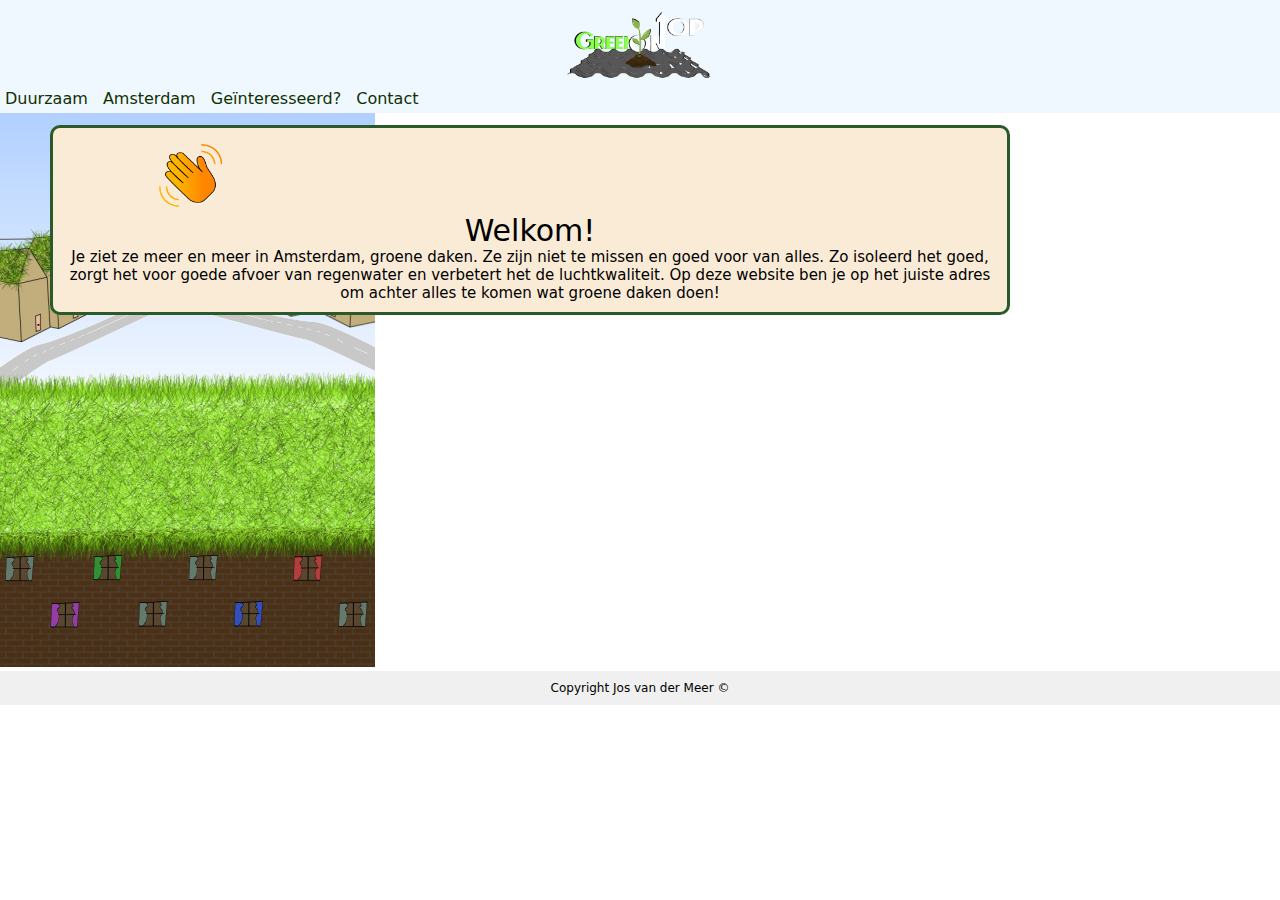
==== index.html @ d452fb86 "Add files via upload" ====
<!DOCTYPE html>
<html lang="nl">

<head>
    <meta charset="UTF-8">
    <meta name="viewport" content="width=device-width, initial-scale=1.0">
    <title>Welkom - Home</title>
    <link rel="stylesheet" href="styles/style.css">
</head>

<body>
    <header>
        <a href="index.html">
            <img src="images/logo_projectzwarte_bg.png" alt="Logo Green on top">
        </a>
        <nav>
            <ul>
                <li><a href="duurzaam.html">Duurzaam</a></li>
                <li><a href="amsterdam.html">Amsterdam</a></li>
                <li><a href="geinteresseerd.html">Geïnteresseerd?</a></li>
                <li><a href="contact.html">Contact</a></li>
            </ul>
        </nav>
    </header>

    <main>
        <section class="welkomclass">
            <img class="welkomimg" src="images/welkom_icon.png" alt="Zwaaiende hand (welkom)">
            <h1>Welkom!</h1>
                <p>Je ziet ze meer en meer in Amsterdam, groene daken. Ze zijn niet te missen en goed voor van alles. Zo isoleerd het
                    goed, zorgt het voor goede afvoer van regenwater en verbetert het de luchtkwaliteit. Op deze website ben je op het
                    juiste adres om achter alles te komen wat groene daken doen!
                </p>
        </section>
        <img src="images/Loop_bg_app_1_top.png" alt="Achtergrond foto stad met groene daken">
    </main>

    <footer>
        <p>Copyright Jos van der Meer ©</p>
    </footer>

</body>

</html>
---- styles/style.css ----
* {
    padding: 0;
    margin: 0;
    box-sizing: border-box;
    font-family:system-ui, -apple-system, BlinkMacSystemFont, 'Segoe UI', Roboto, Oxygen, Ubuntu, Cantarell, 'Open Sans', 'Helvetica Neue', sans-serif;
    font-weight: 100;
}

header img {
    width:150px;
    display: block;
    margin: auto;
}

header {
    background-color: aliceblue;
    position: fixed;
    width: 100%;
    z-index: 2;
}

nav a {
    text-decoration: none;
    color: rgb(14, 49, 0);
    list-style-type: none;
}

nav ul li {
    display: inline-block;
    padding: 5px;
}

main section {
    background-color: antiquewhite;
    border:solid rgb(42, 90, 41);
    border-radius: 10px;
    text-align: center;
    position: absolute;
    display: flex;
    flex-direction: column;
    width: 75%;
    margin-top: 125px;
    margin-left: 50px;
    font-size: 12px;
}

.welkomclass {
    margin-left: 50px;
    font-size: 15px;
    padding: 10px;
}

main section ul {
    padding: 10px;
    list-style-type: none
}


.welkomimg {
    width: 75px;
    margin-left: 90px;
}

.duurzaamimg {
    width:100px;
    margin-left: 80px
}



footer {
    background-color: #f0f0f0;
    text-align: center;
    padding: 10px;
    font-size: 12px;
}
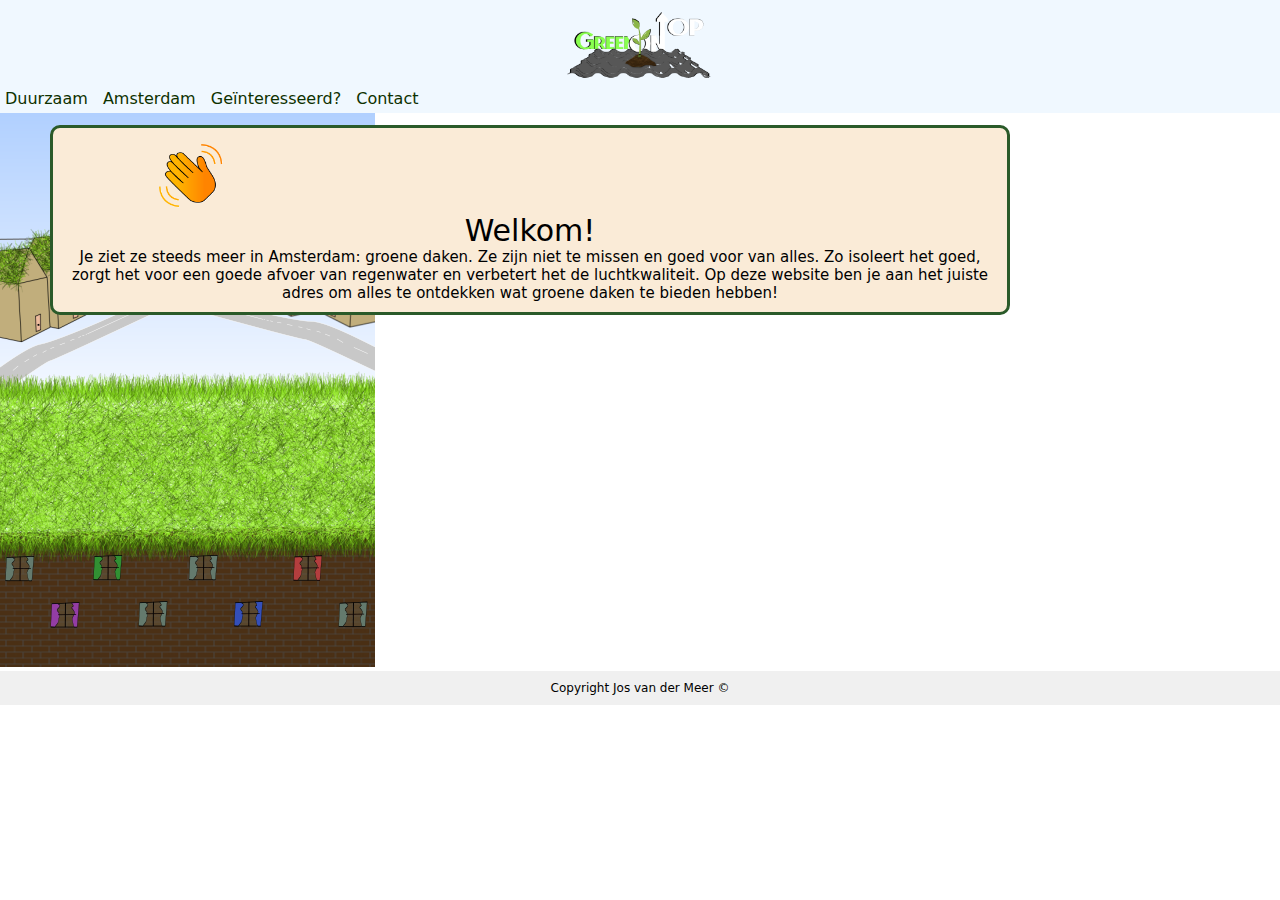
==== commit 7fa0ca15: "Add files via upload" ====
--- a/index.html
+++ b/index.html
@@ -27,9 +27,9 @@
         <section class="welkomclass">
             <img class="welkomimg" src="images/welkom_icon.png" alt="Zwaaiende hand (welkom)">
             <h1>Welkom!</h1>
-                <p>Je ziet ze meer en meer in Amsterdam, groene daken. Ze zijn niet te missen en goed voor van alles. Zo isoleerd het
-                    goed, zorgt het voor goede afvoer van regenwater en verbetert het de luchtkwaliteit. Op deze website ben je op het
-                    juiste adres om achter alles te komen wat groene daken doen!
+                <p>Je ziet ze steeds meer in Amsterdam: groene daken. Ze zijn niet te missen en goed voor van alles.
+                Zo isoleert het goed, zorgt het voor een goede afvoer van regenwater en verbetert het de luchtkwaliteit.
+                Op deze website ben je aan het juiste adres om alles te ontdekken wat groene daken te bieden hebben!
                 </p>
         </section>
         <img src="images/Loop_bg_app_1_top.png" alt="Achtergrond foto stad met groene daken">
--- a/styles/style.css
+++ b/styles/style.css
@@ -42,6 +42,7 @@
     margin-top: 125px;
     margin-left: 50px;
     font-size: 12px;
+    padding: 10px;
 }
 
 .welkomclass {
@@ -63,10 +64,19 @@
 
 .duurzaamimg {
     width:100px;
-    margin-left: 80px
+    margin-left: 80px;
 }
 
+.adamimg {
+    width: 100px;
+    margin-left: 80px;
+}
 
+.dakimg {
+    width: 130px;
+    margin-left: 65px;
+    margin-top: 5px;
+}
 
 footer {
     background-color: #f0f0f0;
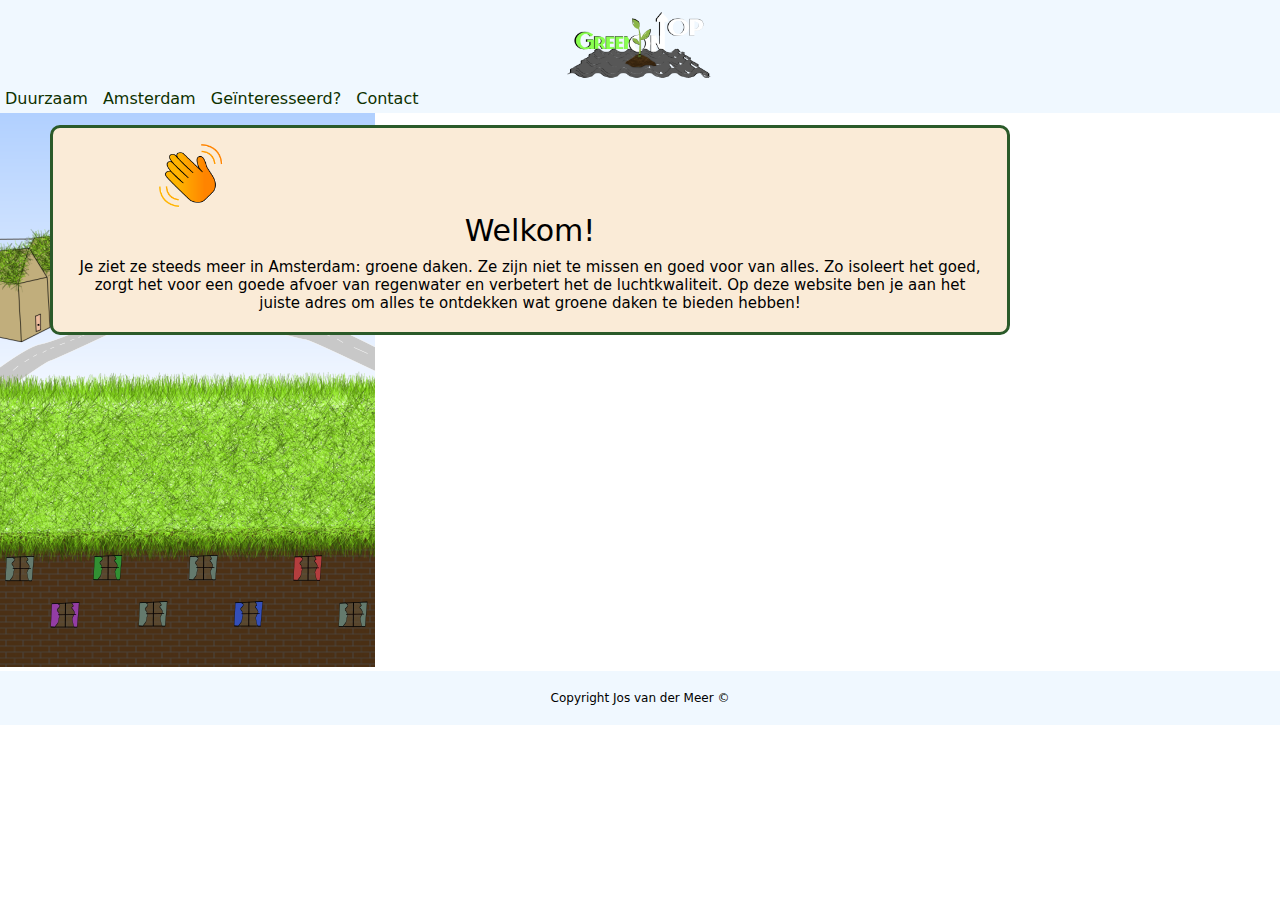
==== commit 96e12712: "Add files via upload" ====
--- a/index.html
+++ b/index.html
@@ -27,10 +27,10 @@
         <section class="welkomclass">
             <img class="welkomimg" src="images/welkom_icon.png" alt="Zwaaiende hand (welkom)">
             <h1>Welkom!</h1>
-                <p>Je ziet ze steeds meer in Amsterdam: groene daken. Ze zijn niet te missen en goed voor van alles.
+            <p>Je ziet ze steeds meer in Amsterdam: groene daken. Ze zijn niet te missen en goed voor van alles.
                 Zo isoleert het goed, zorgt het voor een goede afvoer van regenwater en verbetert het de luchtkwaliteit.
                 Op deze website ben je aan het juiste adres om alles te ontdekken wat groene daken te bieden hebben!
-                </p>
+            </p>
         </section>
         <img src="images/Loop_bg_app_1_top.png" alt="Achtergrond foto stad met groene daken">
     </main>
--- a/styles/style.css
+++ b/styles/style.css
@@ -2,12 +2,12 @@
     padding: 0;
     margin: 0;
     box-sizing: border-box;
-    font-family:system-ui, -apple-system, BlinkMacSystemFont, 'Segoe UI', Roboto, Oxygen, Ubuntu, Cantarell, 'Open Sans', 'Helvetica Neue', sans-serif;
+    font-family: system-ui, -apple-system, BlinkMacSystemFont, 'Segoe UI', Roboto, Oxygen, Ubuntu, Cantarell, 'Open Sans', 'Helvetica Neue', sans-serif;
     font-weight: 100;
 }
 
 header img {
-    width:150px;
+    width: 150px;
     display: block;
     margin: auto;
 }
@@ -30,9 +30,13 @@
     padding: 5px;
 }
 
+p {
+    margin: 10px;
+}
+
 main section {
     background-color: antiquewhite;
-    border:solid rgb(42, 90, 41);
+    border: solid rgb(42, 90, 41);
     border-radius: 10px;
     text-align: center;
     position: absolute;
@@ -63,7 +67,7 @@
 }
 
 .duurzaamimg {
-    width:100px;
+    width: 100px;
     margin-left: 80px;
 }
 
@@ -72,14 +76,29 @@
     margin-left: 80px;
 }
 
+.interesseimg {
+    width: 80px;
+    margin-left: 90px;
+}
+
 .dakimg {
     width: 130px;
     margin-left: 65px;
     margin-top: 5px;
 }
 
+.dakdokters {
+    width: 120px;
+    margin-left: 65px;
+}
+
+.contactimg {
+    width: 120px;
+    margin-left: 65px;
+}
+
 footer {
-    background-color: #f0f0f0;
+    background-color:aliceblue;
     text-align: center;
     padding: 10px;
     font-size: 12px;
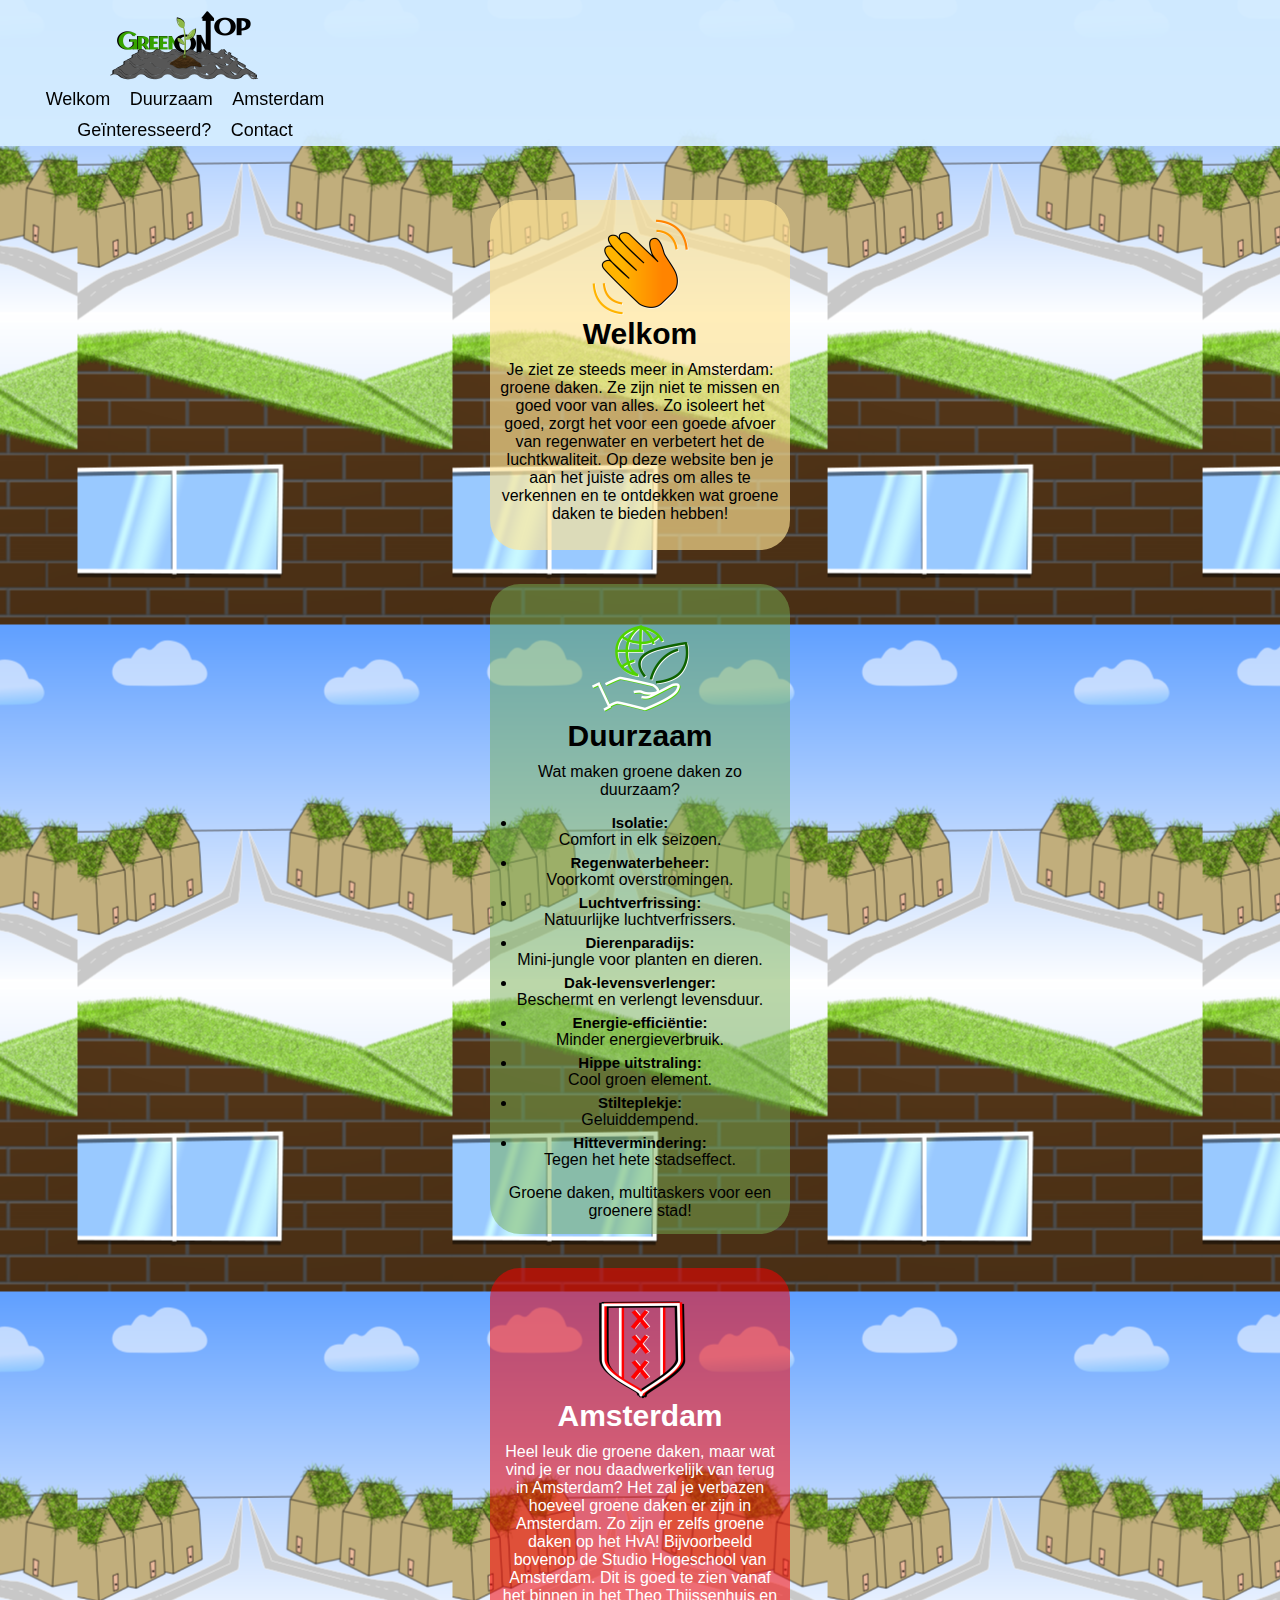
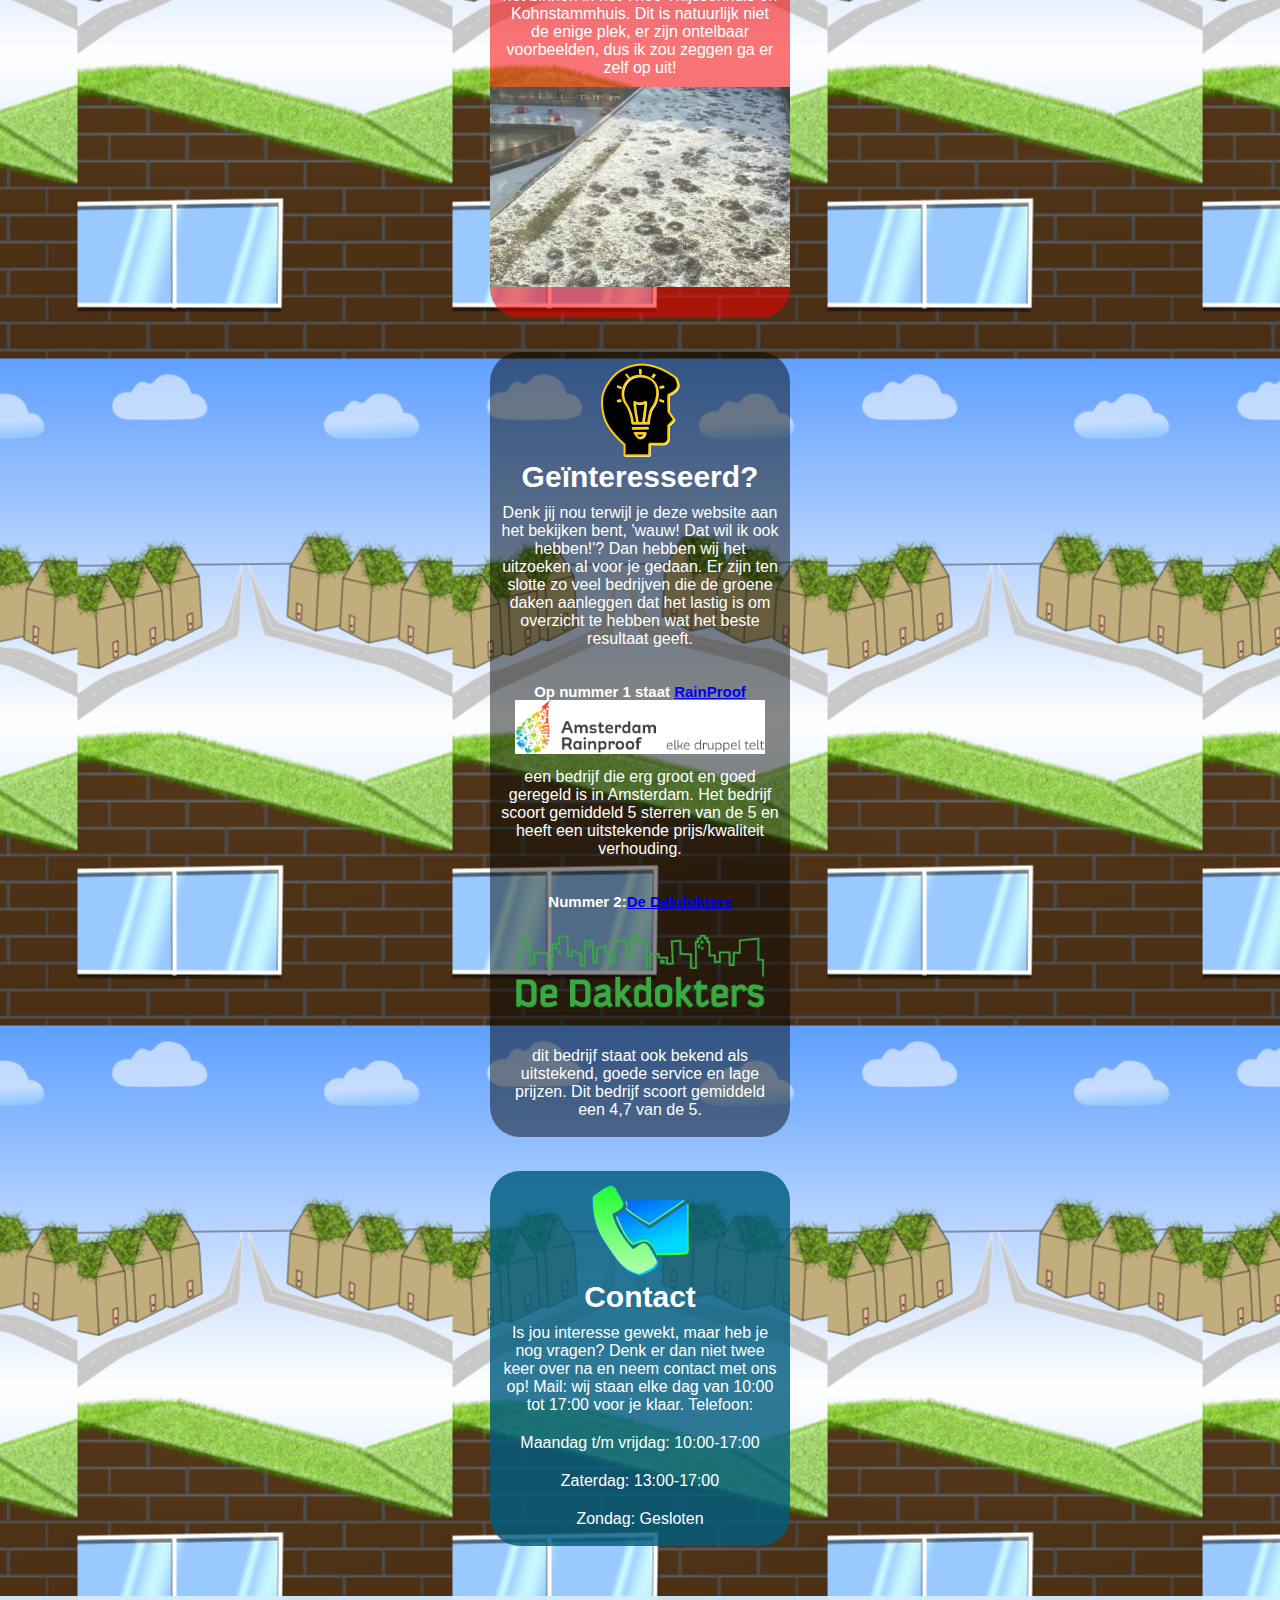
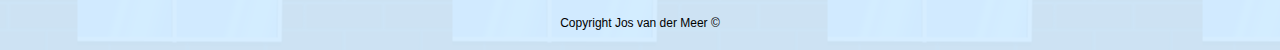
==== commit e6351c4c: "Add files via upload" ====
--- a/index.html
+++ b/index.html
@@ -4,41 +4,125 @@
 <head>
     <meta charset="UTF-8">
     <meta name="viewport" content="width=device-width, initial-scale=1.0">
-    <title>Welkom - Home</title>
+    <title>Je Website</title>
     <link rel="stylesheet" href="styles/style.css">
 </head>
 
 <body>
     <header>
-        <a href="index.html">
-            <img src="images/logo_projectzwarte_bg.png" alt="Logo Green on top">
-        </a>
+        <a href="#welkom"><img src="images/logoproject2_00000.png" alt="Logo Greenontop"></a>
         <nav>
             <ul>
-                <li><a href="duurzaam.html">Duurzaam</a></li>
-                <li><a href="amsterdam.html">Amsterdam</a></li>
-                <li><a href="geinteresseerd.html">Geïnteresseerd?</a></li>
-                <li><a href="contact.html">Contact</a></li>
+                <li><a href="#welkom">Welkom</a></li>
+                <li><a href="#duurzaam">Duurzaam</a></li>
+                <li><a href="#amsterdam">Amsterdam</a></li>
+                <li><a href="#geinteresseerd">Geïnteresseerd?</a></li>
+                <li><a href="#contact">Contact</a></li>
             </ul>
         </nav>
     </header>
 
     <main>
-        <section class="welkomclass">
+        <section id="welkom">
             <img class="welkomimg" src="images/welkom_icon.png" alt="Zwaaiende hand (welkom)">
-            <h1>Welkom!</h1>
+            <h1>Welkom</h1>
             <p>Je ziet ze steeds meer in Amsterdam: groene daken. Ze zijn niet te missen en goed voor van alles.
                 Zo isoleert het goed, zorgt het voor een goede afvoer van regenwater en verbetert het de luchtkwaliteit.
-                Op deze website ben je aan het juiste adres om alles te ontdekken wat groene daken te bieden hebben!
+                Op deze website ben je aan het juiste adres om alles te verkennen en te ontdekken wat groene daken te
+                bieden hebben!</p>
+        </section>
+
+        <section id="duurzaam">
+            <img class="duurzaamimg" src="images/duurzaam_icon.png" alt="Duurzaam icoon groene wereld, hand en plant">
+            <h1>Duurzaam</h1>
+            <p>Wat maken groene daken zo duurzaam?</p>
+            <ul>
+                <li>
+                    <h2>Isolatie:</h2> Comfort in elk seizoen.
+                </li>
+                <li>
+                    <h2>Regenwaterbeheer:</h2> Voorkomt overstromingen.
+                </li>
+                <li>
+                    <h2>Luchtverfrissing:</h2> Natuurlijke luchtverfrissers.
+                </li>
+                <li>
+                    <h2>Dierenparadijs:</h2> Mini-jungle voor planten en dieren.
+                </li>
+                <li>
+                    <h2>Dak-levensverlenger:</h2> Beschermt en verlengt levensduur.
+                </li>
+                <li>
+                    <h2>Energie-efficiëntie:</h2> Minder energieverbruik.
+                </li>
+                <li>
+                    <h2>Hippe uitstraling:</h2> Cool groen element.
+                </li>
+                <li>
+                    <h2>Stilteplekje:</h2> Geluiddempend.
+                </li>
+                <li>
+                    <h2>Hittevermindering:</h2> Tegen het hete stadseffect.
+                </li>
+            </ul>
+            <p>Groene daken, multitaskers voor een groenere stad!</p>
+        </section>
+
+        <section id="amsterdam">
+            <img class="adamimg" src="images/amsterdam_icon.png" alt="Amsterdam logo 3 x'en">
+            <h1>Amsterdam</h1>
+            <p>Heel leuk die groene daken, maar wat vind je er nou daadwerkelijk van terug in Amsterdam? Het zal je
+                verbazen hoeveel
+                groene daken er zijn in Amsterdam. Zo zijn er zelfs groene daken op het HvA! Bijvoorbeeld bovenop de
+                Studio Hogeschool van
+                Amsterdam. Dit is goed te zien vanaf het binnen in het Theo Thijssenhuis en Kohnstammhuis. Dit is
+                natuurlijk niet de enige
+                plek, er zijn ontelbaar voorbeelden, dus ik zou zeggen ga er zelf op uit!
             </p>
+            <img class="dakimg" src="images/grasopdakhva.png" alt="Foto gras op het dak bij HvA">
         </section>
-        <img src="images/Loop_bg_app_1_top.png" alt="Achtergrond foto stad met groene daken">
+
+        <section id="geinteresseerd">
+            <img class="interesseimg" src="images/geinteresseerd_icon.png" alt="Hoofd van persoon met lamp erin,
+            'Klinkt het als een idee?'">
+            <h1>Geïnteresseerd?</h1>
+            <p>Denk jij nou terwijl je deze website aan het bekijken bent, 'wauw! Dat wil ik ook hebben!'? Dan hebben
+                wij het uitzoeken
+                al voor je gedaan. Er zijn ten slotte zo veel bedrijven die de groene daken aanleggen dat het lastig is
+                om overzicht te
+                hebben wat het beste resultaat geeft.
+            </p>
+            <div>
+                <h2>Op nummer 1 staat <a href="https://www.rainproof.nl/maatregel/groene-daken">RainProof</a></h2>
+                <img class="rainproof" src="images/logo-rainproof-with-payoff.png" alt="Logo bedrijf RainProof">
+                <p>een bedrijf die erg groot en goed geregeld is in Amsterdam. Het bedrijf scoort gemiddeld
+                    5 sterren van de 5 en heeft een uitstekende prijs/kwaliteit verhouding.</p>
+            </div>
+            <div>
+                <h2>Nummer 2:<a href="https://dakdokters.nl/groene-daken/">De Dakdokters</a></h2>
+                <img class="dakdokters" src="images/Dakdokters-logo-02-@1.png" alt="Logo bedrijf Dakdokters">
+                <p> dit bedrijf staat ook bekend als uitstekend, goede service en lage prijzen. Dit bedrijf scoort
+                    gemiddeld
+                    een 4,7 van de 5.</p>
+            </div>
+        </section>
+
+        <section id="contact">
+            <img class="contactimg" src="images/contact_icon_00000.png" alt="Contact icon, telefoon en mail">
+            <h1>Contact</h1>
+            <p>Is jou interesse gewekt, maar heb je nog vragen? Denk er dan niet twee keer over na en neem contact met
+                ons op!
+                Mail: wij staan elke dag van 10:00 tot 17:00 voor je klaar.
+                Telefoon:
+            <p>Maandag t/m vrijdag: 10:00-17:00</p>
+            <p>Zaterdag: 13:00-17:00</p>
+            <p>Zondag: Gesloten</p>
+        </section>
     </main>
 
     <footer>
         <p>Copyright Jos van der Meer ©</p>
     </footer>
-
 </body>
 
 </html>--- a/styles/style.css
+++ b/styles/style.css
@@ -1,104 +1,158 @@
 * {
+    margin: 0;
     padding: 0;
-    margin: 0;
     box-sizing: border-box;
-    font-family: system-ui, -apple-system, BlinkMacSystemFont, 'Segoe UI', Roboto, Oxygen, Ubuntu, Cantarell, 'Open Sans', 'Helvetica Neue', sans-serif;
-    font-weight: 100;
+}
+
+body {
+    font-family: Arial, sans-serif;
+    scroll-behavior: smooth;
+    background-image: url('../images/loopbgapp.png');
+    background-size: 375px;
+    /* Hiermee wordt de afbeelding schermvullend gemaakt */
+    background-repeat: repeat;
+    /* Hiermee wordt de afbeelding herhaald op de achtergrond */
+    background-position: center;
+    /* Hiermee wordt de afbeelding in het midden geplaatst */
+}
+
+header {
+    background-color: #d4ecfff2;
+    text-align: center;
+    position: fixed;
+    width: 100%;
+    top: 0;
+    z-index: 1000;
+    /* Zorgt ervoor dat de navigatie bovenop andere elementen blijft */
 }
 
 header img {
-    width: 150px;
     display: block;
-    margin: auto;
+    margin-left: 110px;
 }
 
-header {
-    background-color: aliceblue;
-    position: fixed;
-    width: 100%;
-    z-index: 2;
+nav {
+    max-width: 375px;
+    margin: 0;
+}
+
+nav ul {
+    list-style: none;
+}
+
+nav ul li {
+    display: inline-block;
+    margin-right: 10px;
 }
 
 nav a {
     text-decoration: none;
-    color: rgb(14, 49, 0);
-    list-style-type: none;
+    font-weight: 50;
+    font-size: 18px;
+    color: rgb(0, 0, 0);
+}
+nav a:active {
+    color: #008cff;
+    background-color:#008cff7b ;
+    transition-duration: 0.1s;
 }
 
-nav ul li {
-    display: inline-block;
-    padding: 5px;
+
+main {
+    display: flex;
+    flex-direction: column;
+    align-items: center;
+}
+
+section {
+    width: 100%;
+    height: 100vh;
+    display: flex;
+    flex-direction: column;
+    align-items: center;
+    justify-content: center;
+    text-align: center;
+    margin: -16px;
+    scroll-margin-top: 150px
+}
+
+section p {
+    font-weight: 100;
+}
+
+#welkom {
+    width: 300px;
+    height: 350px;
+    border-radius: 30px;
+    background-color: #ffe494a8;
+    margin-top: 200px;
+}
+
+#duurzaam {
+    padding-top: 30px;
+    width: 300px;
+    height: 650px;
+    border-radius: 30px;
+    background-color: #77b05480;
+    margin-top: 50px;
+}
+
+#amsterdam {
+    color: white;
+    width: 300px;
+    height: 650px;
+    border-radius: 30px;
+    background-color: #fa00008a;
+    margin-top: 50px;
+}
+
+#geinteresseerd {
+    color: white;
+    width: 300px;
+    height: 785px;
+    border-radius: 30px;
+    background-color: #01020078;
+    margin-top: 50px;
+}
+
+#geinteresseerd div {
+    margin-top: 25px;
+}
+
+#contact {
+    color: white;
+    width: 300px;
+    height: 375px;
+    border-radius: 30px;
+    background-color: #005c7ed1;
+    margin-top: 50px;
+    margin-bottom: 50px;
+}
+
+.rainproof,
+.dakdokters {
+    width: 250px;
 }
 
 p {
     margin: 10px;
 }
 
-main section {
-    background-color: antiquewhite;
-    border: solid rgb(42, 90, 41);
-    border-radius: 10px;
-    text-align: center;
-    position: absolute;
-    display: flex;
-    flex-direction: column;
-    width: 75%;
-    margin-top: 125px;
-    margin-left: 50px;
-    font-size: 12px;
-    padding: 10px;
+h1 {
+    font-size: 30px;
 }
 
-.welkomclass {
-    margin-left: 50px;
+h2 {
     font-size: 15px;
-    padding: 10px;
 }
 
-main section ul {
-    padding: 10px;
-    list-style-type: none
-}
-
-
-.welkomimg {
-    width: 75px;
-    margin-left: 90px;
-}
-
-.duurzaamimg {
-    width: 100px;
-    margin-left: 80px;
-}
-
-.adamimg {
-    width: 100px;
-    margin-left: 80px;
-}
-
-.interesseimg {
-    width: 80px;
-    margin-left: 90px;
-}
-
-.dakimg {
-    width: 130px;
-    margin-left: 65px;
-    margin-top: 5px;
-}
-
-.dakdokters {
-    width: 120px;
-    margin-left: 65px;
-}
-
-.contactimg {
-    width: 120px;
-    margin-left: 65px;
+ul li {
+    margin: 5px;
 }
 
 footer {
-    background-color:aliceblue;
+    background-color: #d4ecfff2;
+    color: #000000;
     text-align: center;
     padding: 10px;
     font-size: 12px;
